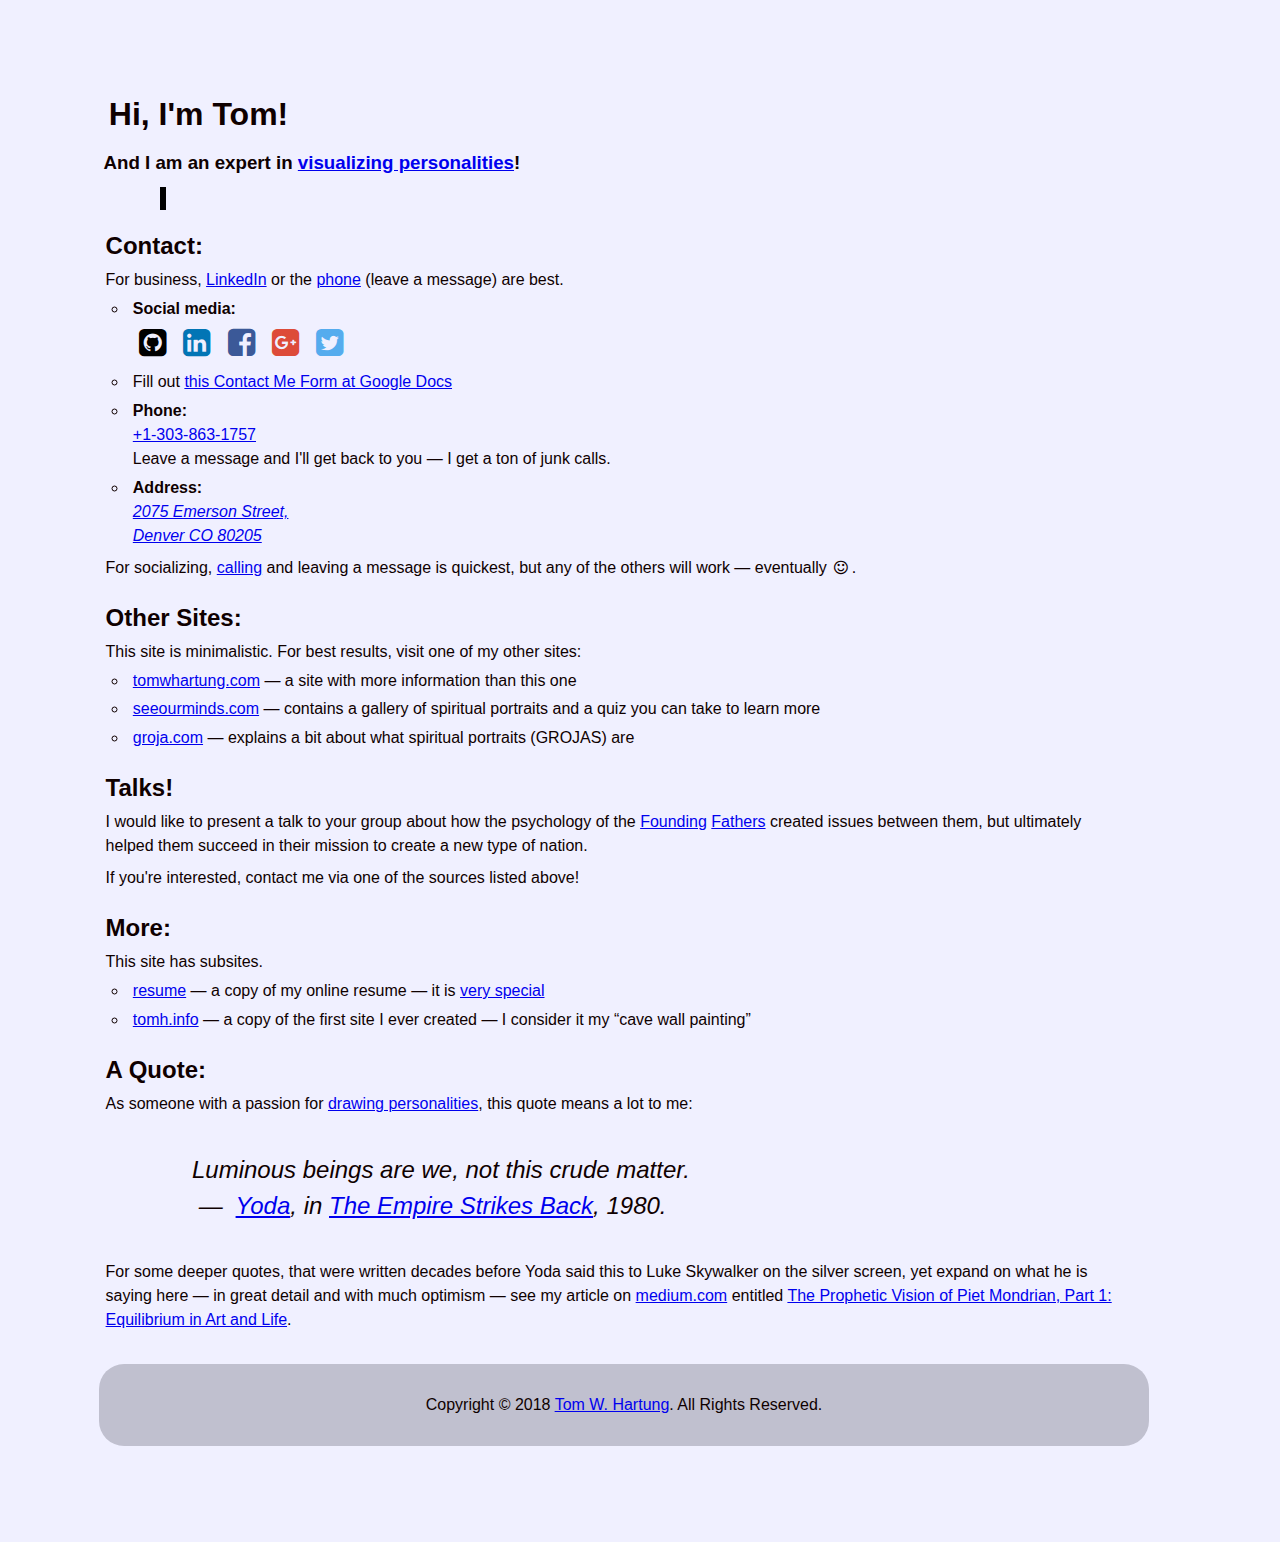
==== Site/index.html @ 40bfab87 "Added link to my google form to the contact section." ====
<!doctype html>
<html amp lang="en">
<head>
 <meta charset="utf-8">
 <script async src="https://cdn.ampproject.org/v0.js"></script>
 <title>TomHartung.com</title>
 <link rel="icon" href="favicon.ico" type="image/x-icon">
 <link rel="canonical" href="https://www.tomhartung.com/index.html">
 <meta name="viewport" content="width=device-width,minimum-scale=1,initial-scale=1">
 <style amp-custom>
  /* Styles copied from: https://www.ampproject.org/docs/design/responsive_amp#add-styles-to-a-page */
  body {
   background-color: #F0F0FF;
  }
  amp-img {
   background-color: gray;
   border: 3px solid black;
  }

  amp-img.grey-placeholder {
   background-color: grey;
  }
  /* Put custom styles here: */
  body {
   color: #0F0000;
   font-family: Arial, Helvetica, sans-serif;
   margin: 2em 4em 2em 3em;
   padding: 2em 4em 2em 3em;
  }
  h1, h2, h3 {
   margin: .5em .2em 0 .2em;
   padding: .5em .2em 0 .2em;
  }
  .amp-img {
   margin: .5em 2em 0 2em;
   padding: .5em 2em 0 2em;
  }
  p {
   line-height: 1.5em;
   margin: .5em 2em 0 0;
   padding: 0 0 0 .6em;
  }
  ul {
   list-style-type: circle;
   margin: 0;
   padding: 0;
  }
  li {
   line-height: 1.5em;
   margin: .3em 2em 0 2em;
   padding: 0 0 0 .3em;
  }
  /* Style all font awesome icons */
  .fa {
   padding: .2em;
   text-align: center;
   text-decoration: none;
  }
  .fa:hover {
   border-radius: 50%;
   box-shadow: 0px 0px 5px #000;
   opacity: 0.7;
  }
  .fa-github-square {
   color: black;
  }
  .fa-linkedin-square {
   color: #0275b5;
  }
  .fa-medium {
   color: black;
  }
  .fa-facebook-square {
   color: #3B5998;
  }
  .fa-google-plus-square {
   color: #DD4B39
  }
  .fa-twitter-square {
   color: #55ACEE;
  }
  #fa-github-square, #fa-linkedin-square, #fa-medium,
  #fa-facebook-square, #fa-google-plus-square, #fa-twitter-square {
   font-size: 2em;
  }
  blockquote {
   font-size: 1.5em;
   font-style: italic;
   line-height: 1.5em;
   margin: 1.5em 4em 1.5em 4em;
  }
  footer {
   background-color: #C0C0CF;
   border-radius: 25px;
   color: #0F0000;
   margin: 2em .2em 2em .2em;
   padding: 2em .2em 2em .2em;
   text-align: center;
  }
 </style>
 <script type="application/ld+json">
  {
   "@context": "http://schema.org",
   "@type": "NewsArticle",
   "headline": "Open-source framework for publishing content",
   "datePublished": "2015-10-07T12:02:41Z",
   "image": [
     "logo.jpg"
   ]
  }
 </script>
 <script async custom-element="amp-social-share" src="https://cdn.ampproject.org/v0/amp-social-share-0.1.js"></script>
 <style amp-boilerplate>body{-webkit-animation:-amp-start 8s steps(1,end) 0s 1 normal both;-moz-animation:-amp-start 8s steps(1,end) 0s 1 normal both;-ms-animation:-amp-start 8s steps(1,end) 0s 1 normal both;animation:-amp-start 8s steps(1,end) 0s 1 normal both}@-webkit-keyframes -amp-start{from{visibility:hidden}to{visibility:visible}}@-moz-keyframes -amp-start{from{visibility:hidden}to{visibility:visible}}@-ms-keyframes -amp-start{from{visibility:hidden}to{visibility:visible}}@-o-keyframes -amp-start{from{visibility:hidden}to{visibility:visible}}@keyframes -amp-start{from{visibility:hidden}to{visibility:visible}}</style><noscript><style amp-boilerplate>body{-webkit-animation:none;-moz-animation:none;-ms-animation:none;animation:none}</style></noscript>
 <!-- Add social media icon library -->
 <link rel="stylesheet" href="https://cdnjs.cloudflare.com/ajax/libs/font-awesome/4.7.0/css/font-awesome.min.css">
</head>
<body>
 <h1>Hi, I'm Tom!</h1>
 <h3><b>And I am an expert in
  <a href="https://www.groja.com/" title="Link to the home page at groja.com" target="_blank">visualizing personalities</a>!</b></h3>
 <div class="amp-img">
  <amp-img
    src="images/Tom_Hartung-headshot-bw-864x1152.jpg" alt="A Nice Portrait of Tom H. wearing a blue shirt."
    height="403" width="302"
    srcset="images/Tom_Hartung-headshot-color-576x768.jpg 576w,
            images/Tom_Hartung-headshot-color-432x576.jpg 432w,
            images/Tom_Hartung-headshot-color-216x288.jpg 216w"
    sizes="(min-width: 216px) 50vw, 80vw"
    layout="responsive">
  </amp-img>
 </div><!-- .amp-img -->
 <h2>Contact:</h2>
 <p>For business,
  <a href="https://www.linkedin.com/in/tomhartung" title="Link to my page at linkedin.com" target="_blank">LinkedIn</a> or the
  <a href="tel:+13038631757">phone</a> (leave a message) are best.</p>
 <ul>
  <li><b>Social media:</b><br />
   <a href="https://github.com/tomwhartung" title="Link to my github page - used almost daily!" target="_blank">
    <i class="fa fa-github-square" id="fa-github-square"></i></a>
   <a href="https://www.linkedin.com/in/tomhartung" title="Link to my page on linkedin" target="_blank">
    <i class="fa fa-linkedin-square" id="fa-linkedin-square"></i></a>
   <a href="https://www.facebook.com/tomwhartung" title="Link to my facebook page" target="_blank">
    <i class="fa fa-facebook-square" id="fa-facebook-square"></i></a>
   <a href="https://plus.google.com/u/0/+TomHartung" title="Link to my Google+ page" target="_blank">
    <i class="fa fa-google-plus-square" id="fa-google-plus-square"></i></a>
   <a href="https://twitter.com/TomWHartung" title="Link to my rarely-used twitter account" target="_blank">
    <i class="fa fa-twitter-square" id="fa-twitter-square"></i></a>
  </li>
  <li>Fill out <a href="http://goo.gl/forms/60b19Xu218" title="Link to Contact Me Page at Google Forms" target="_blank">
   this Contact Me Form at Google Docs</a></li>
  <li><b>Phone:</b><br /><a href="tel:+13038631757">+1-303-863-1757</a><br />
   Leave a message and I'll get back to you &mdash; I get a ton of junk calls.</li>
  <li><b>Address:</b><address>
   <a href="https://maps.google.com/maps?q=2075+Emerson+Street,+Denver+CO+80205"
      title="Link to bring up a map to my house in a new window" target="_blank">
   2075 Emerson Street,<br />Denver CO 80205</a></address></li>
 </ul>
 <p>For socializing, <a href="tel:+13038631757">calling</a> and leaving a message is quickest,
  but any of the others will work &mdash; eventually <i class="fa fa-smile-o"></i>.</p>
 <h2>Other Sites:</h2>
 <p>This site is minimalistic.  For best results, visit one of my other sites:</p>
 <ul>
  <li><a href='https://www.tomwhartung.com' title='Link to the Home page at tomwhartung.com' target='_blank'>tomwhartung.com</a> &mdash;
   a site with more information than this one</li>
  <li><a href='https://www.seeourminds.com' title='Link to the Home page at seeourminds.com' target='_blank'>seeourminds.com</a> &mdash;
   contains a gallery of spiritual portraits and a quiz you can take to learn more</li>
  <li><a href='https://www.groja.com' title='Link to the Home page at groja.com' target='_blank'>groja.com</a> &mdash;
   explains a bit about what spiritual portraits (GROJAS) are</li>
 </ul>
 <h2>Talks!</h2>
 <p>I would like to present a talk to your group about how the psychology of the
  <a href='https://www.seeourminds.com/gallery/4900-politicians-founding_fathers/'
     title='Link to a page with spiritual portraits of the Founding Fathers at SeeOurMinds.com' target='_blank'>Founding</a>
  <a href='https://www.seeourminds.com/gallery/5000-politicians-us_presidents-1700s-1800s/'
     title='Link to a page with spiritual portraits of the first American Presidents at SeeOurMinds.com' target='_blank'>Fathers</a>
  created issues between them,
  but ultimately helped them succeed in their mission to create a new type of nation.</p>
 <p>If you're interested, contact me via one of the sources listed above!</p>
 <h2>More:</h2>
 <p>This site has subsites.</p>
 <ul>
  <li><a href='subsites/resume/' title='Link to my resume, as a subsite of this one' target='_blank'>resume</a>
   &mdash; a copy of my online resume &mdash; it is
   <a href="http://www.tomwhartung.com/resume-article/" title="Link to an article about my resume at www.tomwhartung.com"
      target="_blank">very special</a></li>
  <li><a href='subsites/tomh.info/' title='Link to the Home page at tomh.info, one of the subsites of this one' target='_blank'>
   tomh.info</a>
   &mdash; a copy of the first site I ever created &mdash; I consider it my <q>cave wall painting</q></li>
 </ul>
 <h2>A Quote:</h2>
 <p>As someone with a passion for
  <a href='https://www.groja.com' title='Link to the Home page at groja.com' target='_blank'>drawing personalities</a>,
  this quote means a lot to me:</p>
 <blockquote>Luminous beings are we, not this crude matter.<br />&nbsp;&mdash;&nbsp;
  <a href='https://www.youtube.com/watch?v=YEuA5Y_Cc88'
     title='Link to a video of Yoda saying this, and a bit more, on youtube.com' target='_blank'>Yoda</a>, in
  <a href='https://www.imdb.com/title/tt0080684/' title='Link to the page for The Empire Strikes Back on imdb.com' target='_blank'>
     The Empire Strikes Back</a>, 1980.</blockquote>
 <p>For some deeper quotes, that were written decades before Yoda said this to Luke Skywalker on the silver screen,
  yet expand on what he is saying here &mdash; in great detail and with much optimism &mdash; see my article on
  <a href='https://medium.com/' title='Link to the Home page at medium.com' target='_blank'>medium.com</a> entitled
  <a href='https://medium.com/@tomwhartung/the-prophetic-vision-of-piet-mondrian-part-1-equilibrium-in-art-and-life-c2b7ba006fd5'
     title='Link to my article entitled The Prophetic Vision of Piet Mondrian, Part 1: Equilibrium in Art and Life at medium.com'
     target='_blank'>The Prophetic Vision of Piet Mondrian, Part 1: Equilibrium in Art and Life</a>.</p>
 <footer>
  Copyright &copy; 2018
  <a href="http://www.TomWHartung.com" title"TomWHartung.com home page" target="_blank">Tom W. Hartung</a>.
  All Rights Reserved.
 </footer>
</body>
</html>
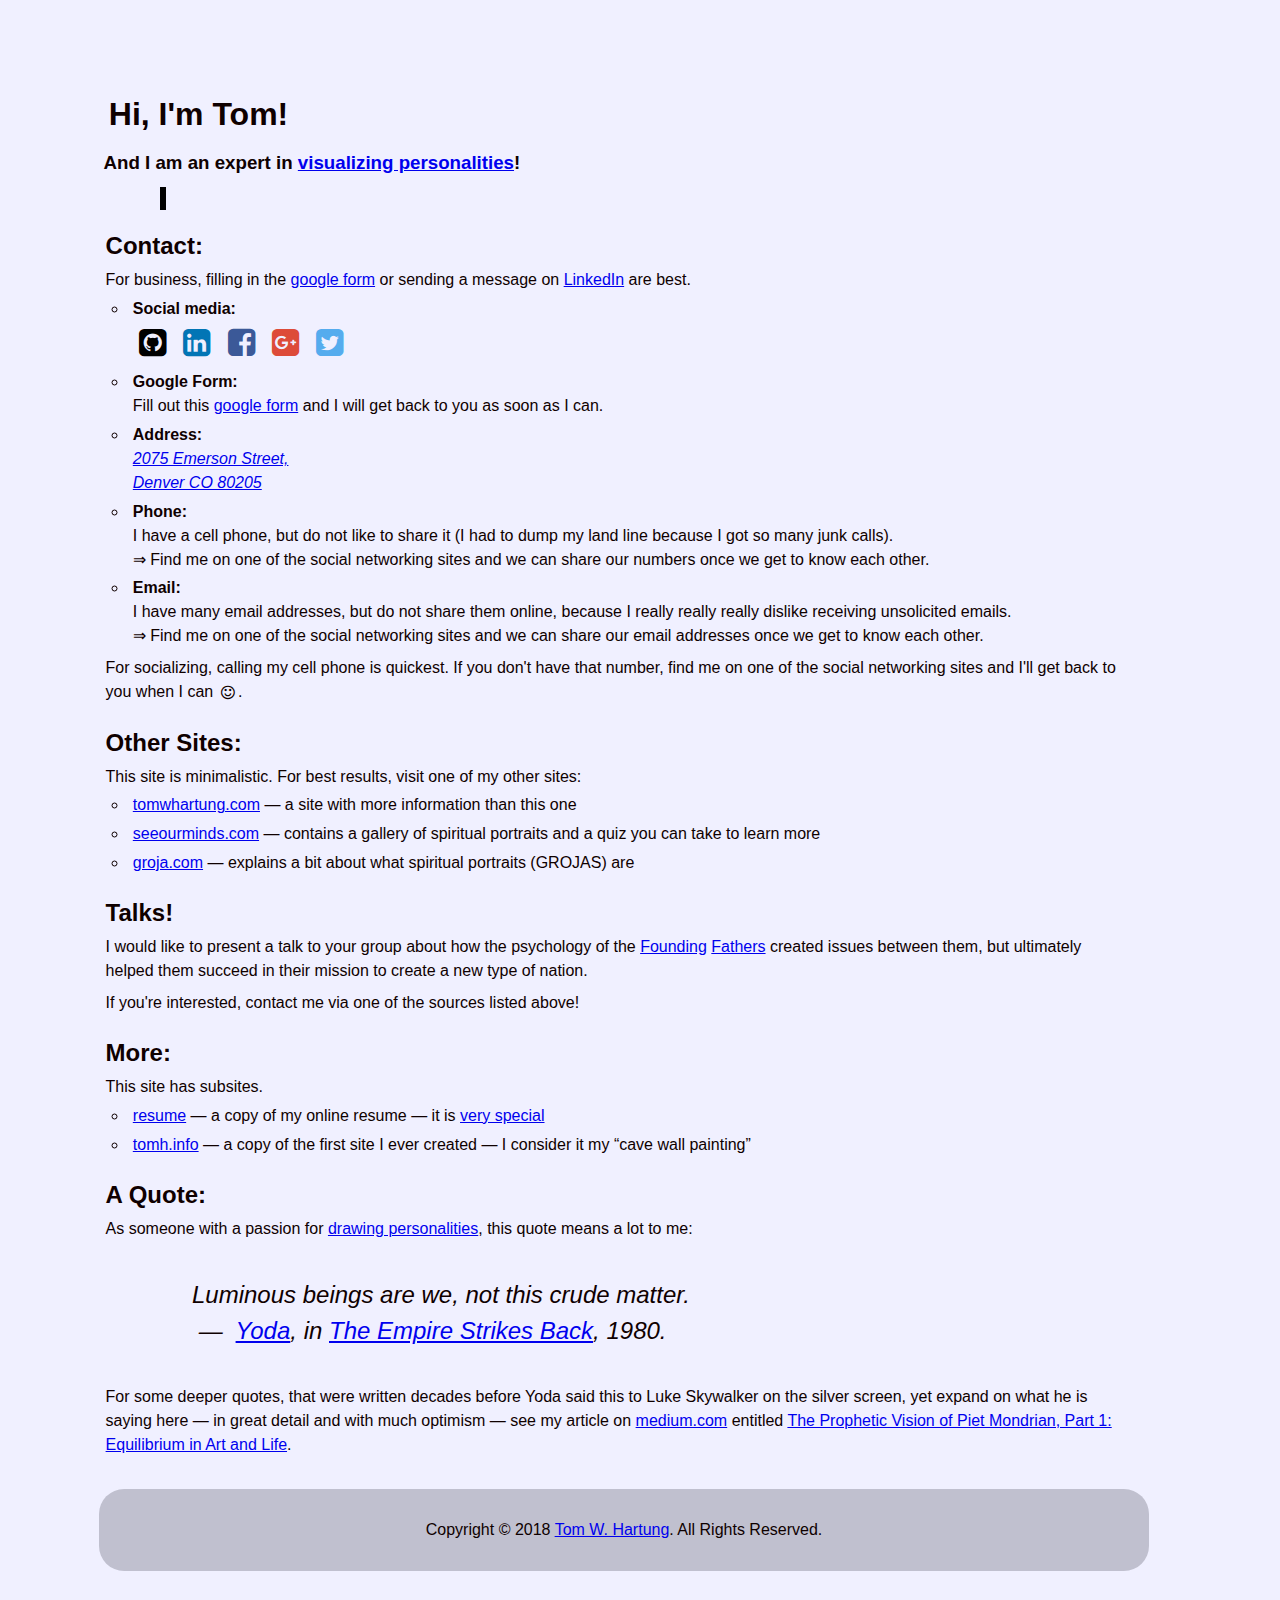
==== commit c4e1bbd0: "Fixed a couple of AMP validation errors, due to a single typo, in index.html ." ====
--- a/Site/index.html
+++ b/Site/index.html
@@ -130,9 +130,11 @@
   </amp-img>
  </div><!-- .amp-img -->
  <h2>Contact:</h2>
- <p>For business,
-  <a href="https://www.linkedin.com/in/tomhartung" title="Link to my page at linkedin.com" target="_blank">LinkedIn</a> or the
-  <a href="tel:+13038631757">phone</a> (leave a message) are best.</p>
+ <p>For business, filling in the
+  <a href='http://goo.gl/forms/60b19Xu218' title='Link to a google form to fill out and contact me' target='_blank'>google form</a>
+  or sending a message on
+  <a href="https://www.linkedin.com/in/tomhartung" title="Link to my page at linkedin.com" target="_blank">LinkedIn</a>
+  are best.</p>
  <ul>
   <li><b>Social media:</b><br />
    <a href="https://github.com/tomwhartung" title="Link to my github page - used almost daily!" target="_blank">
@@ -146,17 +148,28 @@
    <a href="https://twitter.com/TomWHartung" title="Link to my rarely-used twitter account" target="_blank">
     <i class="fa fa-twitter-square" id="fa-twitter-square"></i></a>
   </li>
-  <li>Fill out <a href="http://goo.gl/forms/60b19Xu218" title="Link to Contact Me Page at Google Forms" target="_blank">
-   this Contact Me Form at Google Docs</a></li>
-  <li><b>Phone:</b><br /><a href="tel:+13038631757">+1-303-863-1757</a><br />
-   Leave a message and I'll get back to you &mdash; I get a ton of junk calls.</li>
-  <li><b>Address:</b><address>
-   <a href="https://maps.google.com/maps?q=2075+Emerson+Street,+Denver+CO+80205"
-      title="Link to bring up a map to my house in a new window" target="_blank">
-   2075 Emerson Street,<br />Denver CO 80205</a></address></li>
+  <li><b>Google Form:</b><br />
+   Fill out this
+    <a href='http://goo.gl/forms/60b19Xu218' title='Link to a google form to fill out and contact me' target='_blank'>google form</a>
+    and I will get back to you as soon as I can.</li>
+  <li><b>Address:</b>
+   <address>
+    <a href="https://maps.google.com/maps?q=2075+Emerson+Street,+Denver+CO+80205"
+       title="Link to bring up a map to my house in a new window" target="_blank">
+    2075 Emerson Street,<br />Denver CO 80205</a>
+   </address></li>
+  <li><b>Phone:</b><br />
+   I have a cell phone, but do not like to share it (I had to dump my land line because I got so many junk calls).<br />
+   &rArr;&nbsp;Find me on one of the social networking sites and we can share our numbers once we get to know each other.
+  </li>
+  <li><b>Email:</b><br />
+   I have many email addresses, but do not share them online, because I really really really dislike receiving unsolicited emails.<br />
+   &rArr;&nbsp;Find me on one of the social networking sites and we can share our email addresses once we get to know each other.
+  </li>
  </ul>
- <p>For socializing, <a href="tel:+13038631757">calling</a> and leaving a message is quickest,
-  but any of the others will work &mdash; eventually <i class="fa fa-smile-o"></i>.</p>
+ <p>For socializing, calling my cell phone is quickest.
+  If you don't have that number, find me on one of the social networking sites and I'll get back to you when I can
+   <i class="fa fa-smile-o"></i>.</p>
  <h2>Other Sites:</h2>
  <p>This site is minimalistic.  For best results, visit one of my other sites:</p>
  <ul>
@@ -204,7 +217,7 @@
      target='_blank'>The Prophetic Vision of Piet Mondrian, Part 1: Equilibrium in Art and Life</a>.</p>
  <footer>
   Copyright &copy; 2018
-  <a href="http://www.TomWHartung.com" title"TomWHartung.com home page" target="_blank">Tom W. Hartung</a>.
+  <a href="http://www.TomWHartung.com" title="TomWHartung.com home page" target="_blank">Tom W. Hartung</a>.
   All Rights Reserved.
  </footer>
 </body>
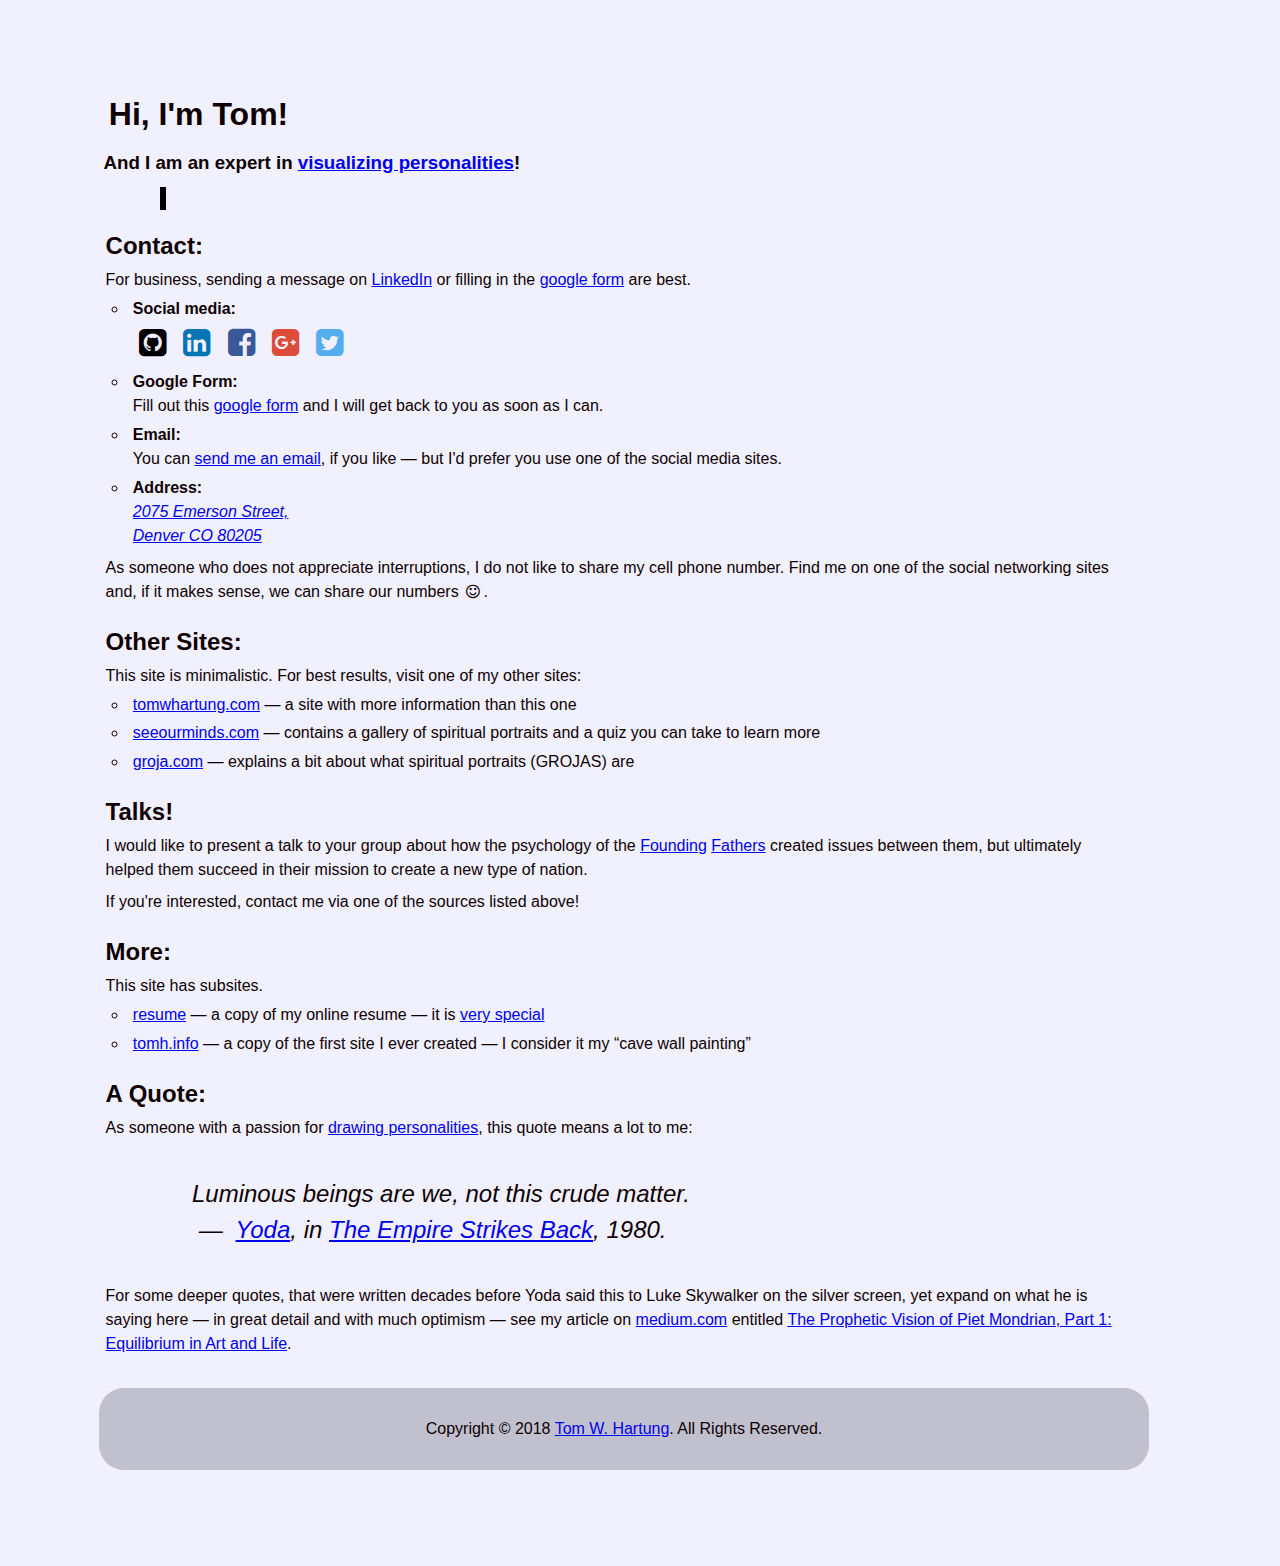
==== commit 3caad2a1: "Reluctantly added a unique email address to the ld+json for schema.org .  Also updated the contact m" ====
--- a/Site/index.html
+++ b/Site/index.html
@@ -101,18 +101,42 @@
  <script type="application/ld+json">
   {
    "@context": "http://schema.org",
-   "@type": "NewsArticle",
-   "headline": "Open-source framework for publishing content",
-   "datePublished": "2015-10-07T12:02:41Z",
+   "@type": "Person",
+   "name": "Tom W. Hartung",
+   "additionalName":"Thomas Walter Hartung",
+   "alternateName":"Tom Hartung",
+   "familyName": "Hartung",
+   "givenName": "Tom",
+   "disambiguatingDescription": "Expert at visualizing and drawing personalities",
+   "email": "tomhartung.com.01@tomhartung.com",
+   "sameAs": "https://www.tomwhartung.com",
+   "url": "https://www.tomwhartung.com",
+   "mainEntityOfPage": {
+     "@type": "WebPage",
+     "@id": "https://www.tomwhartung.com"
+   },
+   "address": {
+     "@type": "PostalAddress",
+     "addressLocality": "Denver",
+     "addressRegion": "CO",
+     "postalCode": "80205",
+     "streetAddress": "2075 Emerson Street"
+   },
+   "alumniOf": {
+     "@type": "CollegeOrUniversity",
+     "name":"Virginia Commonwealth University",
+     "alternateName": "VCU",
+     "sameAs": "https://en.wikipedia.org/wiki/Virginia_Commonwealth_University"
+   },
    "image": [
-     "logo.jpg"
+     "images/Tom_Hartung-headshot-color-576x768.jpg"
    ]
   }
  </script>
  <script async custom-element="amp-social-share" src="https://cdn.ampproject.org/v0/amp-social-share-0.1.js"></script>
  <style amp-boilerplate>body{-webkit-animation:-amp-start 8s steps(1,end) 0s 1 normal both;-moz-animation:-amp-start 8s steps(1,end) 0s 1 normal both;-ms-animation:-amp-start 8s steps(1,end) 0s 1 normal both;animation:-amp-start 8s steps(1,end) 0s 1 normal both}@-webkit-keyframes -amp-start{from{visibility:hidden}to{visibility:visible}}@-moz-keyframes -amp-start{from{visibility:hidden}to{visibility:visible}}@-ms-keyframes -amp-start{from{visibility:hidden}to{visibility:visible}}@-o-keyframes -amp-start{from{visibility:hidden}to{visibility:visible}}@keyframes -amp-start{from{visibility:hidden}to{visibility:visible}}</style><noscript><style amp-boilerplate>body{-webkit-animation:none;-moz-animation:none;-ms-animation:none;animation:none}</style></noscript>
  <!-- Add social media icon library -->
- <link rel="stylesheet" href="https://cdnjs.cloudflare.com/ajax/libs/font-awesome/4.7.0/css/font-awesome.min.css">
+ <link rel="stylesheet" href="https://maxcdn.bootstrapcdn.com/font-awesome/4.7.0/css/font-awesome.min.css">
 </head>
 <body>
  <h1>Hi, I'm Tom!</h1>
@@ -130,10 +154,11 @@
   </amp-img>
  </div><!-- .amp-img -->
  <h2>Contact:</h2>
- <p>For business, filling in the
+ <p>For business,
+  sending a message on
+  <a href="https://www.linkedin.com/in/tomhartung" title="Link to my page at linkedin.com" target="_blank">LinkedIn</a>
+  or filling in the
   <a href='http://goo.gl/forms/60b19Xu218' title='Link to a google form to fill out and contact me' target='_blank'>google form</a>
-  or sending a message on
-  <a href="https://www.linkedin.com/in/tomhartung" title="Link to my page at linkedin.com" target="_blank">LinkedIn</a>
   are best.</p>
  <ul>
   <li><b>Social media:</b><br />
@@ -152,24 +177,19 @@
    Fill out this
     <a href='http://goo.gl/forms/60b19Xu218' title='Link to a google form to fill out and contact me' target='_blank'>google form</a>
     and I will get back to you as soon as I can.</li>
+  <li><b>Email:</b><br />
+   You can <a href="mailto:tomhartung.01@tomhartung.com">send me an email</a>, if you like &mdash;
+	 but I'd prefer you use one of the social media sites.
+  </li>
   <li><b>Address:</b>
    <address>
     <a href="https://maps.google.com/maps?q=2075+Emerson+Street,+Denver+CO+80205"
        title="Link to bring up a map to my house in a new window" target="_blank">
     2075 Emerson Street,<br />Denver CO 80205</a>
    </address></li>
-  <li><b>Phone:</b><br />
-   I have a cell phone, but do not like to share it (I had to dump my land line because I got so many junk calls).<br />
-   &rArr;&nbsp;Find me on one of the social networking sites and we can share our numbers once we get to know each other.
-  </li>
-  <li><b>Email:</b><br />
-   I have many email addresses, but do not share them online, because I really really really dislike receiving unsolicited emails.<br />
-   &rArr;&nbsp;Find me on one of the social networking sites and we can share our email addresses once we get to know each other.
-  </li>
  </ul>
- <p>For socializing, calling my cell phone is quickest.
-  If you don't have that number, find me on one of the social networking sites and I'll get back to you when I can
-   <i class="fa fa-smile-o"></i>.</p>
+ <p>As someone who does not appreciate interruptions, I do not like to share my cell phone number.
+   Find me on one of the social networking sites and, if it makes sense, we can share our numbers <i class="fa fa-smile-o"></i>.</p>
  <h2>Other Sites:</h2>
  <p>This site is minimalistic.  For best results, visit one of my other sites:</p>
  <ul>
